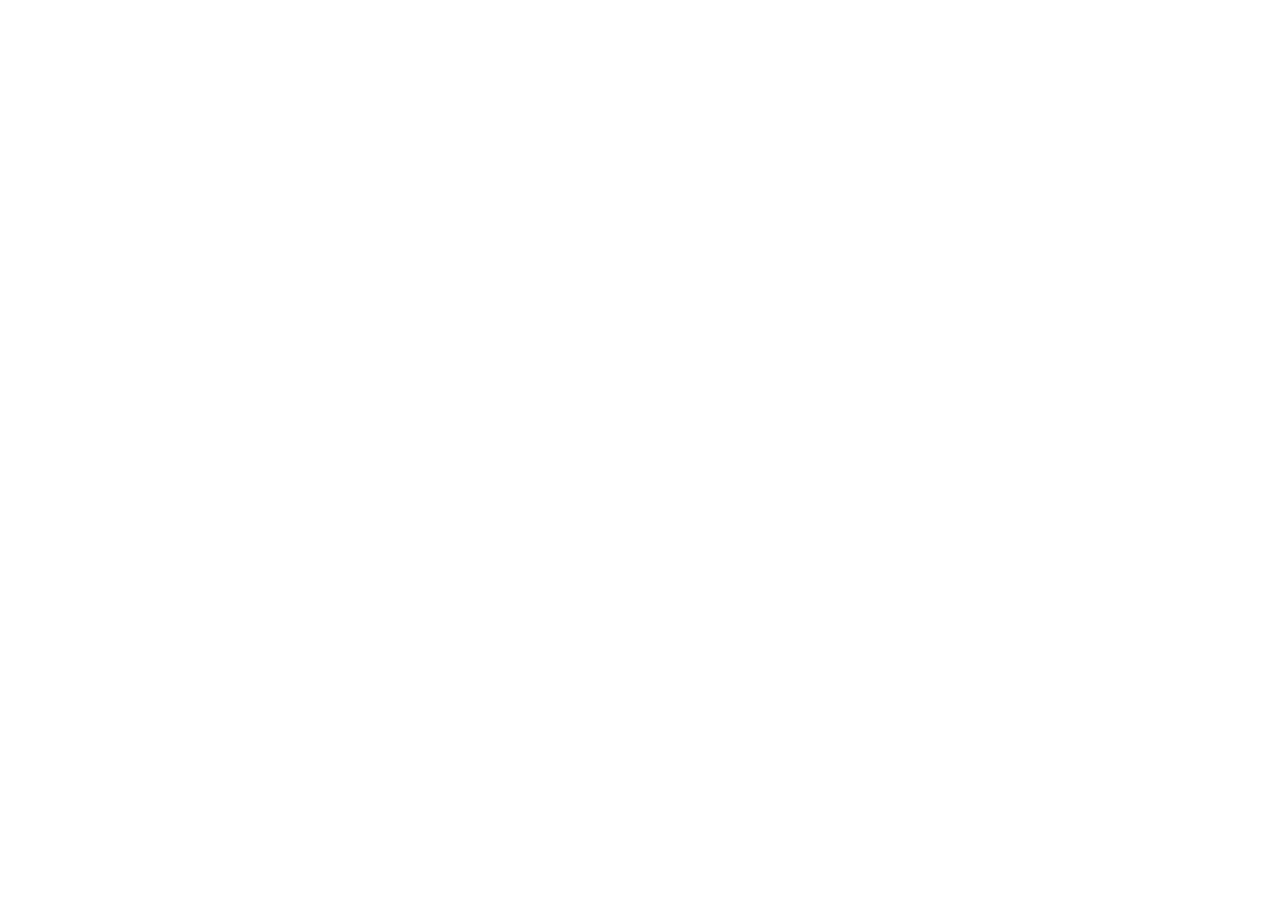
==== pagina/index.html @ 43e7c44c "Fitxers inicials" ====
<!DOCTYPE html>
<html lang="es">
<head>
    <meta charset="UTF-8">
    <meta name="viewport" content="width=device-width, initial-scale=1.0">
    <title>index</title>
    <meta name="description" content="Página principal ">
    <meta name="author" content="Annareina">
    <link rel="stylesheet" href="./css/style.css">
</head>
<body>

    <header>
       
    </header>

    <main class="container">


    </main>

    <footer>
        <p></p>
    </footer>



</body>
</html>
---- pagina/css/style.css ----
* {
    margin: 0;
    padding: 0;
    text-decoration: none;
    list-style: none;
    box-sizing: border-box;
}

.textCeles {
    text-align: center;
}

span {
    color: red;
}

html, body {
    min-height: 100%;
}

body {
    position: relative;
}

html::before {
    content: "";
    position: fixed;
    top: 0;
    left: 0;
    width: 100%;
    height: 100%;
    z-index: -1;
    background-image: url('../img/fondogalaxia.jpg');
    background-size: cover;
    background-position: center;
    background-repeat: no-repeat;
    opacity: 0.2; 
}

.root {
    height: 100vh;
    width: 100vw;
    grid-template-columns: 3fr 1fr;
    grid-template-rows: 1.5fr 1fr 10fr 1.5fr;
}

.header {
    grid-column: 1 / -1;
    grid-row: 1;
    font-size: 200%;
    align-items: center;
    text-decoration: underline;
}

.nav {
    grid-column: 1 / 2;
    grid-row: 2;
}

.nav-list {
    display: flex;
    justify-content: space-around;
    align-items: center;
    height: 100%;
}

.nav-list a {
    color: #333;
    font-weight: bold;
}

.main {
    grid-column: 1 / 2;
    grid-row: 3;
    grid-template-columns: 1fr 1fr;
    grid-template-rows: 1fr 1fr;
    gap: 15px;
    padding: 15px;
}

.card {
    border: 1px solid black;
    display: grid; 
    grid-template-columns: 1fr 2fr;
    grid-template-rows: 1fr;
    border-radius: 8px;
    overflow: hidden;
}

.card-img {
    grid-row: 1;
    grid-column: 1;
    justify-content: center;
    display: flex;
    align-items: center;
}

#jimothy {
    height: 3em;
    width: 3em;
}

.card-text {
    border-left: 1px solid black;
    grid-row: 1;
    grid-column: 2;
    padding: 10px;
    justify-content: center;
}

.aside {
    grid-column: 2;
    grid-row: 2 / 4;
    border-left: 2px solid black;
}

.footer {
    grid-column: 1 / -1;
    grid-row: 4;
    align-items: center;
    justify-content: center;
}

.grid {
    display: grid;
}

.flex {
    display: flex;
}

.flexCol {
    flex-direction: column;
}

.flexRow {
    flex-direction: row;
}

.lis{
  text-align: left; 
}

a:visited{
    background-color: rgb(240, 207, 227);
    color: rgb(128, 0, 81);
}

a:link{
    background-color: rgb(165, 207, 239);
    color: rgb(9, 61, 100);
}

a:hover{
    background-color: rgb(255, 206, 255);
}

a:active{
    background-color: rgb(226, 43, 165);
    color: rgb(255, 188, 239);
}

input:required{
    color: rgb(81, 12, 65);
}

input:optional{
    color: rgb(255, 101, 222);
}

input:checked{
    height: 20px;
    width:  20px;
}

input:focus{
    background-color: rgb(218, 255, 255);
}
/* p:first-child{
    background: linear-gradient(pink, rgb(168, 255, 251));
}

p:first-of-type{
    background: linear-gradient(rgb(90, 192, 235), rgb(63, 42, 117));
}

p:last-child{
    background: linear-gradient(rgb(56, 6, 59), rgb(214, 168, 255));
}

p:nth-child(3){
     background: linear-gradient(rgb(155, 201, 221), rgb(153, 113, 255));
}

p:nth-of-type(2){
     background: linear-gradient(rgb(249, 102, 149), rgb(234, 62, 231));
} */

/* h2::after{
    content: " - recuerda!";
    background: linear-gradient(rgb(254, 165, 255), rgb(203, 243, 250));
    color:rgb(13, 8, 31);
    font-weight: bold;
}

h2::before{
    content: " - olvida!";
    background: linear-gradient(rgb(254, 165, 255), rgb(203, 243, 250));
    color:rgb(13, 8, 31);
    font-weight: bold;
} */

/* p::first-letter{
    font-size: 200%;
    color: darkblue;
} */

/* p::first-line{
    font-size: 200%;
    color: darkblue;
} */

::selection{
    color: rgb(127, 255, 249);
    background-color: darkblue;
}
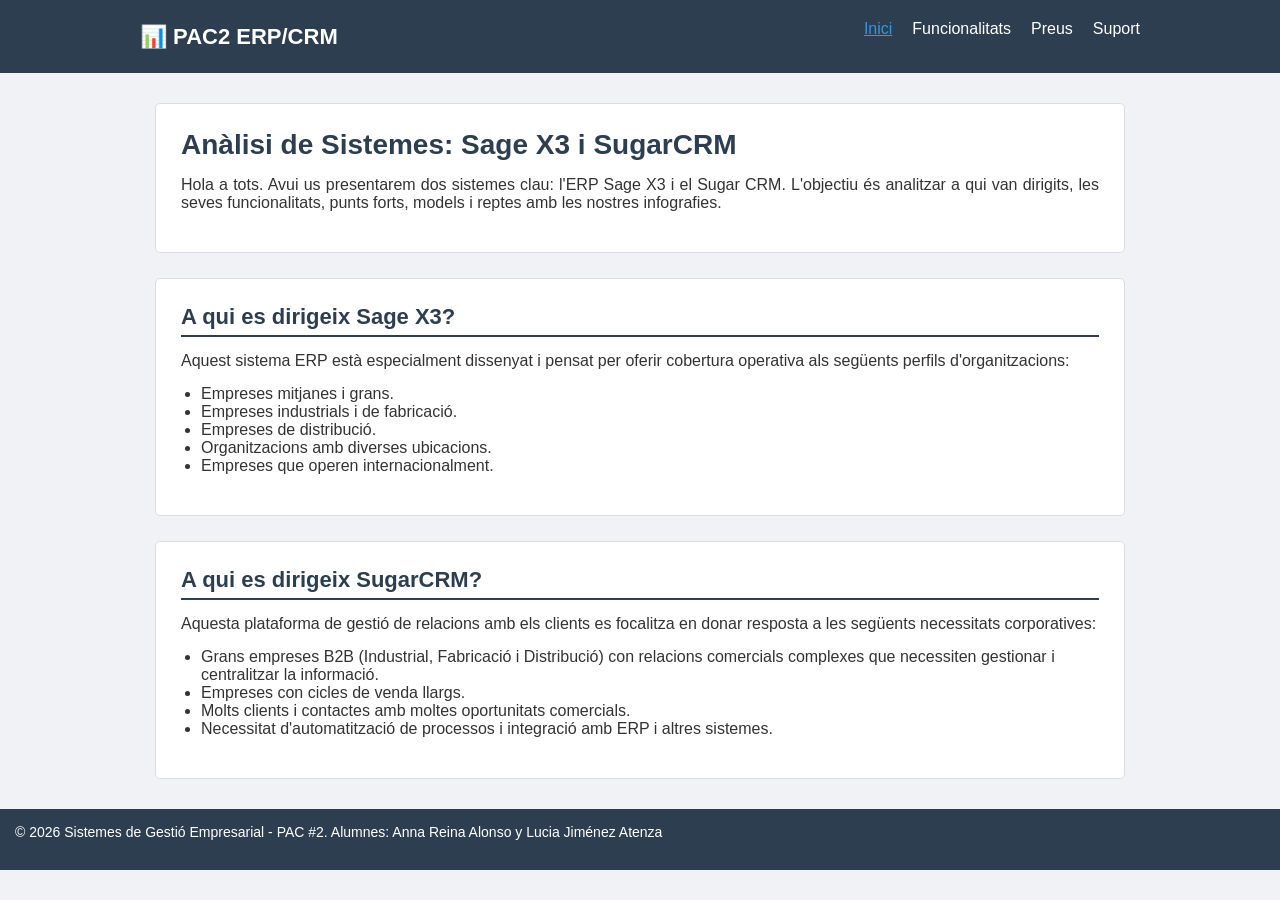
==== commit 4abd2325: "Base de la pagina web" ====
--- a/pagina/index.html
+++ b/pagina/index.html
@@ -1,29 +1,64 @@
 <!DOCTYPE html>
-<html lang="es">
+<html lang="ca">
 <head>
     <meta charset="UTF-8">
     <meta name="viewport" content="width=device-width, initial-scale=1.0">
-    <title>index</title>
-    <meta name="description" content="Página principal ">
-    <meta name="author" content="Annareina">
-    <link rel="stylesheet" href="./css/style.css">
+    <title>Inici - Sage X3 i SugarCRM</title>
+    <link rel="stylesheet" href="css/style.css">
 </head>
 <body>
 
     <header>
-       
+        <div class="header-container">
+            <div class="logo">
+                <span>📊 PAC2 ERP/CRM</span>
+            </div>
+            <nav>
+                <ul>
+                    <li><a href="index.html" class="active">Inici</a></li>
+                    <li><a href="./html/features.html">Funcionalitats</a></li>
+                    <li><a href="./html/pricing.html">Preus</a></li>
+                    <li><a href="./html/support.html">Suport</a></li>
+                </ul>
+            </nav>
+        </div>
     </header>
 
-    <main class="container">
+    <main>
+        <section class="hero">
+            <h1>Anàlisi de Sistemes: Sage X3 i SugarCRM</h1>
+            <p>Hola a tots. Avui us presentarem dos sistemes clau: l'ERP Sage X3 i el Sugar CRM. L'objectiu és analitzar a qui van dirigits, les seves funcionalitats, punts forts, models i reptes amb les nostres infografies.</p>
+        </section>
 
+        <section>
+            <h2>A qui es dirigeix Sage X3?</h2>
+            <p>Aquest sistema ERP està especialment dissenyat i pensat per oferir cobertura operativa als següents perfils d'organitzacions:</p>
+            <ul>
+                <li>Empreses mitjanes i grans.</li>
+                <li>Empreses industrials i de fabricació.</li>
+                <li>Empreses de distribució.</li>
+                <li>Organitzacions amb diverses ubicacions.</li>
+                <li>Empreses que operen internacionalment.</li>
+            </ul>
+        </section>
 
+        <section>
+            <h2>A qui es dirigeix SugarCRM?</h2>
+            <p>Aquesta plataforma de gestió de relacions amb els clients es focalitza en donar resposta a les següents necessitats corporatives:</p>
+            <ul>
+                <li>Grans empreses B2B (Industrial, Fabricació i Distribució) con relacions comercials complexes que necessiten gestionar i centralitzar la informació.</li>
+                <li>Empreses con cicles de venda llargs.</li>
+                <li>Molts clients i contactes amb moltes oportunitats comercials.</li>
+                <li>Necessitat d'automatització de processos i integració amb ERP i altres sistemes.</li>
+            </ul>
+        </section>
     </main>
 
     <footer>
-        <p></p>
+        <p>&copy; 2026 Sistemes de Gestió Empresarial - PAC #2. Alumnes: Anna Reina Alonso y Lucia Jiménez Atenza</p>
     </footer>
-
-
 
 </body>
 </html>
+
+
--- a/pagina/css/style.css
+++ b/pagina/css/style.css
@@ -1,226 +1,231 @@
 * {
     margin: 0;
     padding: 0;
+    box-sizing: border-box;
+}
+
+body {
+    font-family: Arial, sans-serif;
+    background-color: #f0f2f5;
+    color: #333333;
+}
+
+header {
+    background-color: #2c3e50;
+    padding: 20px;
+}
+
+.header-container {
+    display: flex;
+    justify-content: space-between;
+    align-items: center;
+    max-width: 1000px;
+    margin: 0 auto;
+}
+
+.logo {
+    color: #ffffff;
+    font-size: 22px;
+    font-weight: bold;
+}
+
+nav ul {
+    list-style: none;
+    display: flex;
+}
+
+nav ul li {
+    margin-left: 20px;
+}
+
+nav ul li a {
+    color: #ffffff;
     text-decoration: none;
-    list-style: none;
-    box-sizing: border-box;
-}
-
-.textCeles {
+    font-size: 16px;
+}
+
+nav ul li a:hover, nav ul li a.active {
+    color: #3498db;
+    text-decoration: underline;
+}
+
+main {
+    max-width: 1000px;
+    margin: 30px auto;
+    padding: 0 15px;
+}
+
+section {
+    background-color: #ffffff;
+    padding: 25px;
+    margin-bottom: 25px;
+    border: 1px solid #dddddd;
+    border-radius: 5px;
+}
+
+h1 {
+    color: #2c3e50;
+    margin-bottom: 15px;
+    font-size: 28px;
+}
+
+h2 {
+    color: #2c3e50;
+    margin-bottom: 15px;
+    border-bottom: 2px solid #2c3e50;
+    padding-bottom: 5px;
+    font-size: 22px;
+}
+
+h3 {
+    margin-bottom: 10px;
+    color: #34495e;
+}
+
+p {
+    margin-bottom: 15px;
+    text-align: justify;
+}
+
+ul {
+    margin-left: 20px;
+    margin-bottom: 15px;
+}
+
+.grid-2 {
+    display: flex;
+    justify-content: space-between;
+}
+
+.grid-2 > div, .grid-2 .card {
+    width: 48%;
+    background-color: #f9f9f9;
+    padding: 15px;
+    border: 1px solid #e0e0e0;
+    border-radius: 4px;
+}
+
+.grid-3 {
+    display: flex;
+    justify-content: space-between;
+}
+
+.grid-3 .card {
+    width: 31%;
+    background-color: #f9f9f9;
+    padding: 15px;
+    border: 1px solid #e0e0e0;
     text-align: center;
 }
 
-span {
-    color: red;
-}
-
-html, body {
-    min-height: 100%;
-}
-
-body {
-    position: relative;
-}
-
-html::before {
-    content: "";
-    position: fixed;
-    top: 0;
-    left: 0;
+.price-card .price {
+    font-size: 24px;
+    font-weight: bold;
+    color: #e67e22;
+    margin: 10px 0;
+}
+
+.featured {
+    border: 2px solid #3498db !important;
+    background-color: #f0f7fc !important;
+}
+
+.table-container {
     width: 100%;
-    height: 100%;
-    z-index: -1;
-    background-image: url('../img/fondogalaxia.jpg');
-    background-size: cover;
-    background-position: center;
-    background-repeat: no-repeat;
-    opacity: 0.2; 
-}
-
-.root {
-    height: 100vh;
-    width: 100vw;
-    grid-template-columns: 3fr 1fr;
-    grid-template-rows: 1.5fr 1fr 10fr 1.5fr;
-}
-
-.header {
-    grid-column: 1 / -1;
-    grid-row: 1;
-    font-size: 200%;
-    align-items: center;
-    text-decoration: underline;
-}
-
-.nav {
-    grid-column: 1 / 2;
-    grid-row: 2;
-}
-
-.nav-list {
-    display: flex;
-    justify-content: space-around;
-    align-items: center;
-    height: 100%;
-}
-
-.nav-list a {
-    color: #333;
+    overflow-x: auto;
+}
+
+table {
+    width: 100%;
+    border-collapse: collapse;
+    margin-top: 15px;
+}
+
+th, td {
+    border: 1px solid #cccccc;
+    padding: 10px;
+    text-align: left;
+}
+
+th {
+    background-color: #2c3e50;
+    color: #ffffff;
+}
+
+tr:nth-child(even) {
+    background-color: #f2f2f2;
+}
+
+.form-group {
+    margin-bottom: 15px;
+}
+
+.form-group label {
+    display: block;
+    margin-bottom: 5px;
     font-weight: bold;
 }
 
-.main {
-    grid-column: 1 / 2;
-    grid-row: 3;
-    grid-template-columns: 1fr 1fr;
-    grid-template-rows: 1fr 1fr;
-    gap: 15px;
+.form-group input, .form-group textarea {
+    width: 100%;
+    padding: 8px;
+    border: 1px solid #cccccc;
+    border-radius: 4px;
+}
+
+.btn {
+    background-color: #2c3e50;
+    color: #ffffff;
+    padding: 10px 20px;
+    border: none;
+    border-radius: 4px;
+    cursor: pointer;
+}
+
+.btn:hover {
+    background-color: #34495e;
+}
+
+footer {
+    background-color: #2c3e50;
+    color: #ffffff;
+    text-align: center;
     padding: 15px;
-}
-
-.card {
-    border: 1px solid black;
-    display: grid; 
-    grid-template-columns: 1fr 2fr;
-    grid-template-rows: 1fr;
-    border-radius: 8px;
-    overflow: hidden;
-}
-
-.card-img {
-    grid-row: 1;
-    grid-column: 1;
-    justify-content: center;
-    display: flex;
-    align-items: center;
-}
-
-#jimothy {
-    height: 3em;
-    width: 3em;
-}
-
-.card-text {
-    border-left: 1px solid black;
-    grid-row: 1;
-    grid-column: 2;
-    padding: 10px;
-    justify-content: center;
-}
-
-.aside {
-    grid-column: 2;
-    grid-row: 2 / 4;
-    border-left: 2px solid black;
-}
-
-.footer {
-    grid-column: 1 / -1;
-    grid-row: 4;
-    align-items: center;
-    justify-content: center;
-}
-
-.grid {
-    display: grid;
-}
-
-.flex {
-    display: flex;
-}
-
-.flexCol {
-    flex-direction: column;
-}
-
-.flexRow {
-    flex-direction: row;
-}
-
-.lis{
-  text-align: left; 
-}
-
-a:visited{
-    background-color: rgb(240, 207, 227);
-    color: rgb(128, 0, 81);
-}
-
-a:link{
-    background-color: rgb(165, 207, 239);
-    color: rgb(9, 61, 100);
-}
-
-a:hover{
-    background-color: rgb(255, 206, 255);
-}
-
-a:active{
-    background-color: rgb(226, 43, 165);
-    color: rgb(255, 188, 239);
-}
-
-input:required{
-    color: rgb(81, 12, 65);
-}
-
-input:optional{
-    color: rgb(255, 101, 222);
-}
-
-input:checked{
-    height: 20px;
-    width:  20px;
-}
-
-input:focus{
-    background-color: rgb(218, 255, 255);
-}
-/* p:first-child{
-    background: linear-gradient(pink, rgb(168, 255, 251));
-}
-
-p:first-of-type{
-    background: linear-gradient(rgb(90, 192, 235), rgb(63, 42, 117));
-}
-
-p:last-child{
-    background: linear-gradient(rgb(56, 6, 59), rgb(214, 168, 255));
-}
-
-p:nth-child(3){
-     background: linear-gradient(rgb(155, 201, 221), rgb(153, 113, 255));
-}
-
-p:nth-of-type(2){
-     background: linear-gradient(rgb(249, 102, 149), rgb(234, 62, 231));
-} */
-
-/* h2::after{
-    content: " - recuerda!";
-    background: linear-gradient(rgb(254, 165, 255), rgb(203, 243, 250));
-    color:rgb(13, 8, 31);
-    font-weight: bold;
-}
-
-h2::before{
-    content: " - olvida!";
-    background: linear-gradient(rgb(254, 165, 255), rgb(203, 243, 250));
-    color:rgb(13, 8, 31);
-    font-weight: bold;
-} */
-
-/* p::first-letter{
-    font-size: 200%;
-    color: darkblue;
-} */
-
-/* p::first-line{
-    font-size: 200%;
-    color: darkblue;
-} */
-
-::selection{
-    color: rgb(127, 255, 249);
-    background-color: darkblue;
-}
+    margin-top: 30px;
+    font-size: 14px;
+}
+
+@media (max-width: 768px) {
+    .header-container {
+        flex-direction: column;
+        text-align: center;
+    }
+
+    nav ul {
+        flex-direction: column;
+        margin-top: 15px;
+    }
+
+    nav ul li {
+        margin: 5px 0;
+    }
+
+    .grid-2 {
+        flex-direction: column;
+    }
+
+    .grid-2 > div, .grid-2 .card {
+        width: 100%;
+        margin-bottom: 15px;
+    }
+
+    .grid-3 {
+        flex-direction: column;
+    }
+
+    .grid-3 .card {
+        width: 100%;
+        margin-bottom: 15px;
+    }
+}
+
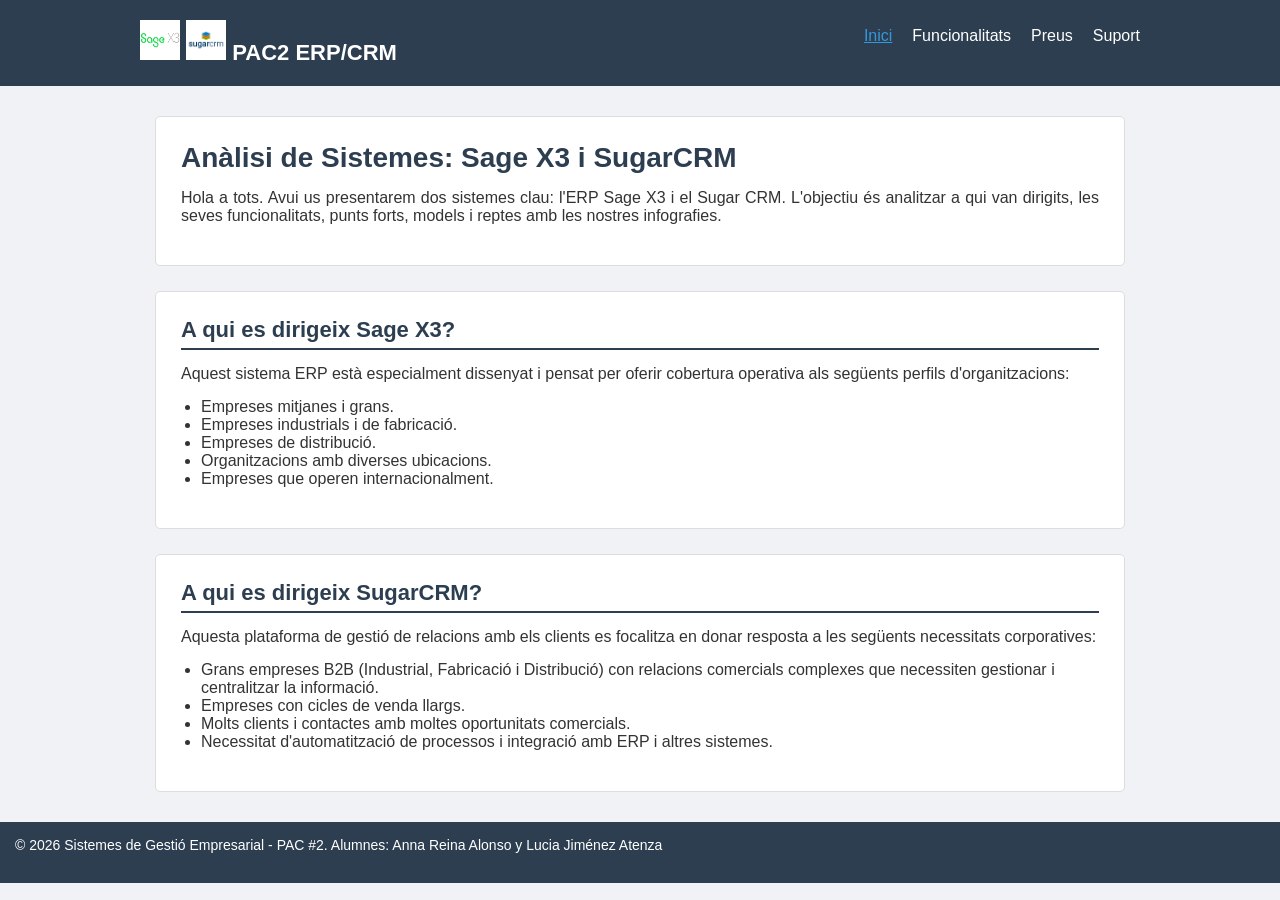
==== commit 1d29a1f6: "actualitzat logos posats" ====
--- a/pagina/index.html
+++ b/pagina/index.html
@@ -11,7 +11,9 @@
     <header>
         <div class="header-container">
             <div class="logo">
-                <span>📊 PAC2 ERP/CRM</span>
+                <img src="img/sagex3.png" alt="Sage X3">
+                <img src="img/sugarcrm.webp" alt="SugarCRM">
+                <span>PAC2 ERP/CRM</span>
             </div>
             <nav>
                 <ul>
--- a/pagina/css/style.css
+++ b/pagina/css/style.css
@@ -21,6 +21,14 @@
     align-items: center;
     max-width: 1000px;
     margin: 0 auto;
+}
+
+.logo img {
+    width: 40px;
+    height: 40px;
+    object-fit: contain;
+    background-color: white;
+
 }
 
 .logo {
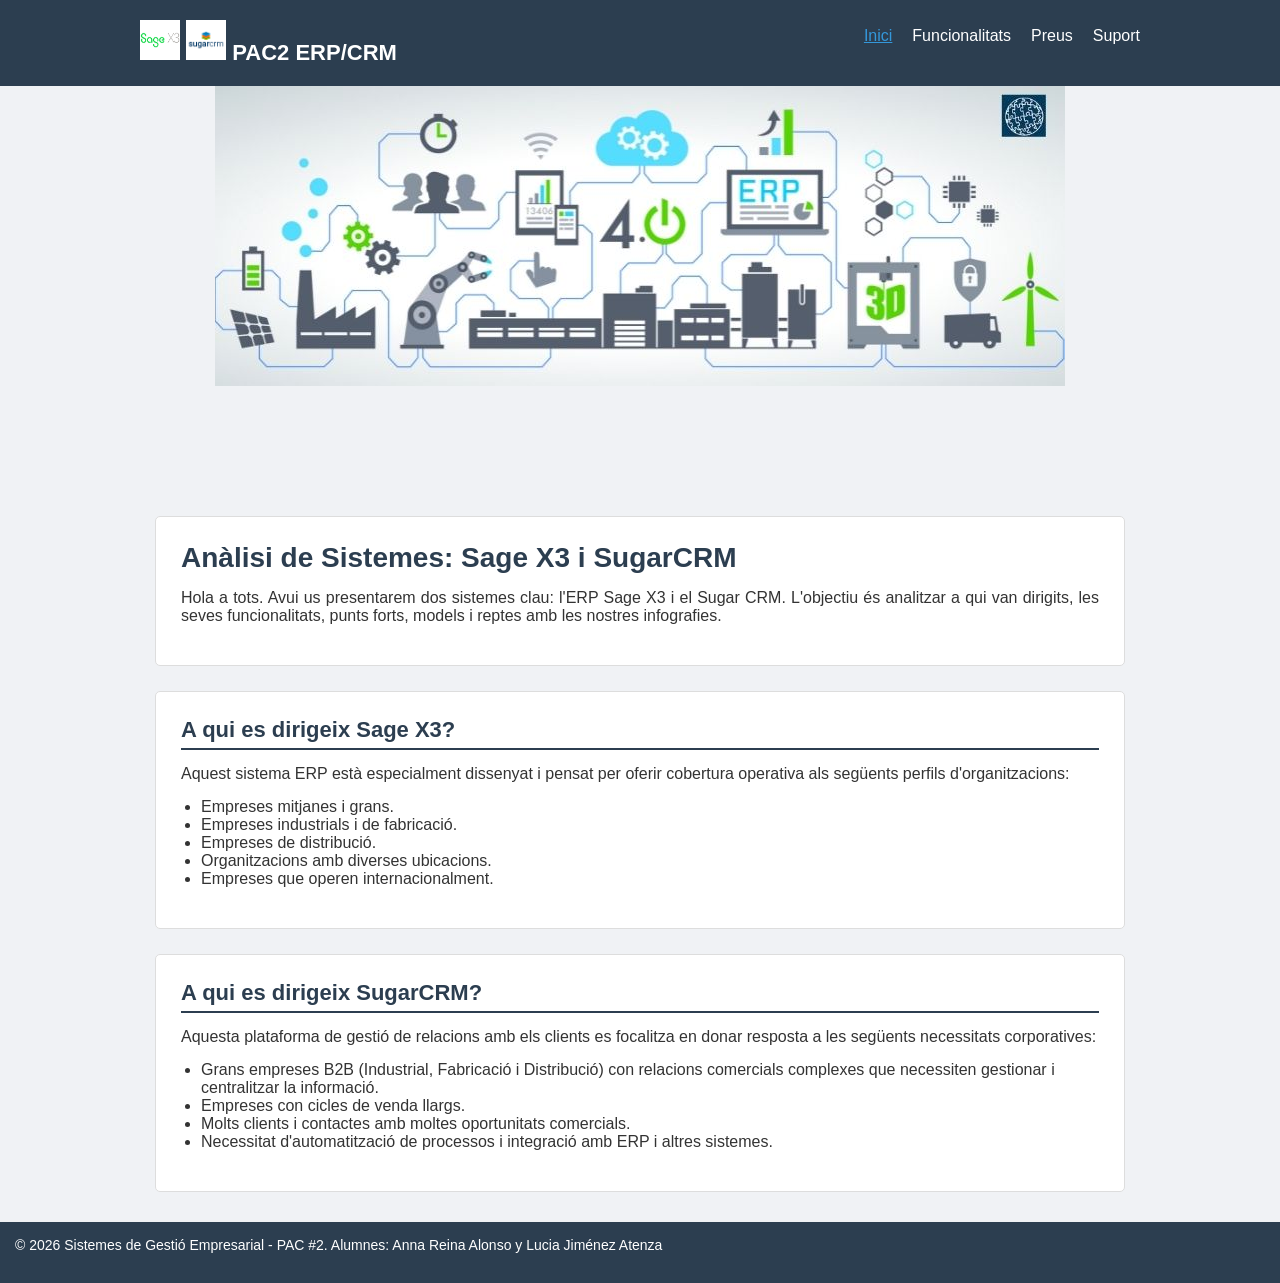
==== commit 1be6f7b1: "actualitzat mapa + fotos" ====
--- a/pagina/index.html
+++ b/pagina/index.html
@@ -1,66 +1,88 @@
-<!DOCTYPE html>
+<!doctype html>
 <html lang="ca">
-<head>
-    <meta charset="UTF-8">
-    <meta name="viewport" content="width=device-width, initial-scale=1.0">
+  <head>
+    <meta charset="UTF-8" />
+    <meta name="viewport" content="width=device-width, initial-scale=1.0" />
     <title>Inici - Sage X3 i SugarCRM</title>
-    <link rel="stylesheet" href="css/style.css">
-</head>
-<body>
-
+    <link rel="stylesheet" href="css/style.css" />
+  </head>
+  <body>
     <header>
-        <div class="header-container">
-            <div class="logo">
-                <img src="img/sagex3.png" alt="Sage X3">
-                <img src="img/sugarcrm.webp" alt="SugarCRM">
-                <span>PAC2 ERP/CRM</span>
-            </div>
-            <nav>
-                <ul>
-                    <li><a href="index.html" class="active">Inici</a></li>
-                    <li><a href="./html/features.html">Funcionalitats</a></li>
-                    <li><a href="./html/pricing.html">Preus</a></li>
-                    <li><a href="./html/support.html">Suport</a></li>
-                </ul>
-            </nav>
+      <div class="header-container">
+        <div class="logo">
+          <img src="img/sagex3.png" alt="Sage X3" />
+          <img src="img/sugarcrm.webp" alt="SugarCRM" />
+          <span>PAC2 ERP/CRM</span>
         </div>
+        <nav>
+          <ul>
+            <li><a href="index.html" class="active">Inici</a></li>
+            <li><a href="./html/features.html">Funcionalitats</a></li>
+            <li><a href="./html/pricing.html">Preus</a></li>
+            <li><a href="./html/support.html">Suport</a></li>
+          </ul>
+        </nav>
+      </div>
     </header>
+    <div class="cajitaimg">
+    <div class="cap-bg">
+      <img src="./img/image.png" alt="imatge" />
+    </div>
+    </div>
 
     <main>
-        <section class="hero">
-            <h1>Anàlisi de Sistemes: Sage X3 i SugarCRM</h1>
-            <p>Hola a tots. Avui us presentarem dos sistemes clau: l'ERP Sage X3 i el Sugar CRM. L'objectiu és analitzar a qui van dirigits, les seves funcionalitats, punts forts, models i reptes amb les nostres infografies.</p>
-        </section>
+      <section class="hero">
+        <h1>Anàlisi de Sistemes: Sage X3 i SugarCRM</h1>
+        <p>
+          Hola a tots. Avui us presentarem dos sistemes clau: l'ERP Sage X3 i el
+          Sugar CRM. L'objectiu és analitzar a qui van dirigits, les seves
+          funcionalitats, punts forts, models i reptes amb les nostres
+          infografies.
+        </p>
+      </section>
 
-        <section>
-            <h2>A qui es dirigeix Sage X3?</h2>
-            <p>Aquest sistema ERP està especialment dissenyat i pensat per oferir cobertura operativa als següents perfils d'organitzacions:</p>
-            <ul>
-                <li>Empreses mitjanes i grans.</li>
-                <li>Empreses industrials i de fabricació.</li>
-                <li>Empreses de distribució.</li>
-                <li>Organitzacions amb diverses ubicacions.</li>
-                <li>Empreses que operen internacionalment.</li>
-            </ul>
-        </section>
+      <section>
+        <h2>A qui es dirigeix Sage X3?</h2>
+        <p>
+          Aquest sistema ERP està especialment dissenyat i pensat per oferir
+          cobertura operativa als següents perfils d'organitzacions:
+        </p>
+        <ul>
+          <li>Empreses mitjanes i grans.</li>
+          <li>Empreses industrials i de fabricació.</li>
+          <li>Empreses de distribució.</li>
+          <li>Organitzacions amb diverses ubicacions.</li>
+          <li>Empreses que operen internacionalment.</li>
+        </ul>
+      </section>
 
-        <section>
-            <h2>A qui es dirigeix SugarCRM?</h2>
-            <p>Aquesta plataforma de gestió de relacions amb els clients es focalitza en donar resposta a les següents necessitats corporatives:</p>
-            <ul>
-                <li>Grans empreses B2B (Industrial, Fabricació i Distribució) con relacions comercials complexes que necessiten gestionar i centralitzar la informació.</li>
-                <li>Empreses con cicles de venda llargs.</li>
-                <li>Molts clients i contactes amb moltes oportunitats comercials.</li>
-                <li>Necessitat d'automatització de processos i integració amb ERP i altres sistemes.</li>
-            </ul>
-        </section>
+      <section>
+        <h2>A qui es dirigeix SugarCRM?</h2>
+        <p>
+          Aquesta plataforma de gestió de relacions amb els clients es focalitza
+          en donar resposta a les següents necessitats corporatives:
+        </p>
+        <ul>
+          <li>
+            Grans empreses B2B (Industrial, Fabricació i Distribució) con
+            relacions comercials complexes que necessiten gestionar i
+            centralitzar la informació.
+          </li>
+          <li>Empreses con cicles de venda llargs.</li>
+          <li>Molts clients i contactes amb moltes oportunitats comercials.</li>
+          <li>
+            Necessitat d'automatització de processos i integració amb ERP i
+            altres sistemes.
+          </li>
+        </ul>
+      </section>
     </main>
 
     <footer>
-        <p>&copy; 2026 Sistemes de Gestió Empresarial - PAC #2. Alumnes: Anna Reina Alonso y Lucia Jiménez Atenza</p>
+      <p>
+        &copy; 2026 Sistemes de Gestió Empresarial - PAC #2. Alumnes: Anna Reina
+        Alonso y Lucia Jiménez Atenza
+      </p>
     </footer>
-
-</body>
+  </body>
 </html>
-
-
--- a/pagina/css/style.css
+++ b/pagina/css/style.css
@@ -1,239 +1,283 @@
 * {
-    margin: 0;
-    padding: 0;
-    box-sizing: border-box;
+  margin: 0;
+  padding: 0;
+  box-sizing: border-box;
 }
 
 body {
-    font-family: Arial, sans-serif;
-    background-color: #f0f2f5;
-    color: #333333;
+  font-family: Arial, sans-serif;
+  background-color: #f0f2f5;
+  color: #333333;
 }
 
 header {
-    background-color: #2c3e50;
-    padding: 20px;
+  background-color: #2c3e50;
+  padding: 20px;
 }
 
 .header-container {
+  display: flex;
+  justify-content: space-between;
+  align-items: center;
+  max-width: 1000px;
+  margin: 0 auto;
+}
+
+.logo img {
+  width: 40px;
+  height: 40px;
+  object-fit: contain;
+  background-color: white;
+}
+
+.logo {
+  color: #ffffff;
+  font-size: 22px;
+  font-weight: bold;
+}
+
+nav ul {
+  list-style: none;
+  display: flex;
+}
+
+nav ul li {
+  margin-left: 20px;
+}
+
+nav ul li a {
+  color: #ffffff;
+  text-decoration: none;
+  font-size: 16px;
+}
+
+nav ul li a:hover,
+nav ul li a.active {
+  color: #3498db;
+  text-decoration: underline;
+}
+
+main {
+  max-width: 1000px;
+  margin: 30px auto;
+  padding: 0 15px;
+}
+
+section {
+  background-color: #ffffff;
+  padding: 25px;
+  margin-bottom: 25px;
+  border: 1px solid #dddddd;
+  border-radius: 5px;
+}
+
+h1 {
+  color: #2c3e50;
+  margin-bottom: 15px;
+  font-size: 28px;
+}
+
+h2 {
+  color: #2c3e50;
+  margin-bottom: 15px;
+  border-bottom: 2px solid #2c3e50;
+  padding-bottom: 5px;
+  font-size: 22px;
+}
+
+h3 {
+  margin-bottom: 10px;
+  color: #34495e;
+}
+
+p {
+  margin-bottom: 15px;
+  text-align: justify;
+}
+
+ul {
+  margin-left: 20px;
+  margin-bottom: 15px;
+}
+
+.grid-2 {
+  display: flex;
+  justify-content: space-between;
+}
+
+.grid-2 > div,
+.grid-2 .card {
+  width: 48%;
+  background-color: #f9f9f9;
+  padding: 15px;
+  border: 1px solid #e0e0e0;
+  border-radius: 4px;
+}
+
+.grid-3 {
+  display: flex;
+  justify-content: space-between;
+}
+
+.grid-3 .card {
+  width: 31%;
+  background-color: #f9f9f9;
+  padding: 15px;
+  border: 1px solid #e0e0e0;
+  text-align: center;
+}
+
+.price-card .price {
+  font-size: 24px;
+  font-weight: bold;
+  color: #e67e22;
+  margin: 10px 0;
+}
+
+.featured {
+  border: 2px solid #3498db !important;
+  background-color: #f0f7fc !important;
+}
+
+.table-container {
+  width: 100%;
+  overflow-x: auto;
+}
+
+table {
+  width: 100%;
+  border-collapse: collapse;
+  margin-top: 15px;
+}
+
+th,
+td {
+  border: 1px solid #cccccc;
+  padding: 10px;
+  text-align: left;
+}
+
+th {
+  background-color: #2c3e50;
+  color: #ffffff;
+}
+
+tr:nth-child(even) {
+  background-color: #f2f2f2;
+}
+
+.form-group {
+  margin-bottom: 15px;
+}
+
+.form-group label {
+  display: block;
+  margin-bottom: 5px;
+  font-weight: bold;
+}
+
+.form-group input,
+.form-group textarea {
+  width: 100%;
+  padding: 8px;
+  border: 1px solid #cccccc;
+  border-radius: 4px;
+}
+
+.btn {
+  background-color: #2c3e50;
+  color: #ffffff;
+  padding: 10px 20px;
+  border: none;
+  border-radius: 4px;
+  cursor: pointer;
+}
+
+.btn:hover {
+  background-color: #34495e;
+}
+
+footer {
+  background-color: #2c3e50;
+  color: #ffffff;
+  text-align: center;
+  padding: 15px;
+  margin-top: 30px;
+  font-size: 14px;
+}
+
+
+.cajitaimg{
     display: flex;
-    justify-content: space-between;
+    flex-direction: column;
     align-items: center;
-    max-width: 1000px;
-    margin: 0 auto;
-}
-
-.logo img {
-    width: 40px;
-    height: 40px;
-    object-fit: contain;
-    background-color: white;
-
-}
-
-.logo {
-    color: #ffffff;
-    font-size: 22px;
-    font-weight: bold;
-}
-
-nav ul {
-    list-style: none;
+}
+
+.cap-bg {
+    
+    width: auto;
+    height: 400px;
+    
+}
+
+@media (max-width: 768px) {
+  .header-container {
+    flex-direction: column;
+    text-align: center;
+  }
+
+  nav ul {
+    flex-direction: column;
+    margin-top: 15px;
+  }
+
+  nav ul li {
+    margin: 5px 0;
+  }
+
+  .grid-2 {
+    flex-direction: column;
+  }
+
+  .grid-2 > div,
+  .grid-2 .card {
+    width: 100%;
+    margin-bottom: 15px;
+  }
+
+  .grid-3 {
+    flex-direction: column;
+  }
+
+  .grid-3 .card {
+    width: 100%;
+    margin-bottom: 15px;
+  }
+
+  #mapa {
+    width: 100%;
+    height: 300px;
+    border-radius: 8px;
+    overflow: hidden;
+  }
+
+  #mapa iframe {
+    width: 100%;
+    height: 100%;
+    border: 0;
+  }
+
+.cajitaimg{
     display: flex;
-}
-
-nav ul li {
-    margin-left: 20px;
-}
-
-nav ul li a {
-    color: #ffffff;
-    text-decoration: none;
-    font-size: 16px;
-}
-
-nav ul li a:hover, nav ul li a.active {
-    color: #3498db;
-    text-decoration: underline;
-}
-
-main {
-    max-width: 1000px;
-    margin: 30px auto;
-    padding: 0 15px;
-}
-
-section {
-    background-color: #ffffff;
-    padding: 25px;
-    margin-bottom: 25px;
-    border: 1px solid #dddddd;
-    border-radius: 5px;
-}
-
-h1 {
-    color: #2c3e50;
-    margin-bottom: 15px;
-    font-size: 28px;
-}
-
-h2 {
-    color: #2c3e50;
-    margin-bottom: 15px;
-    border-bottom: 2px solid #2c3e50;
-    padding-bottom: 5px;
-    font-size: 22px;
-}
-
-h3 {
-    margin-bottom: 10px;
-    color: #34495e;
-}
-
-p {
-    margin-bottom: 15px;
-    text-align: justify;
-}
-
-ul {
-    margin-left: 20px;
-    margin-bottom: 15px;
-}
-
-.grid-2 {
-    display: flex;
-    justify-content: space-between;
-}
-
-.grid-2 > div, .grid-2 .card {
-    width: 48%;
-    background-color: #f9f9f9;
-    padding: 15px;
-    border: 1px solid #e0e0e0;
-    border-radius: 4px;
-}
-
-.grid-3 {
-    display: flex;
-    justify-content: space-between;
-}
-
-.grid-3 .card {
-    width: 31%;
-    background-color: #f9f9f9;
-    padding: 15px;
-    border: 1px solid #e0e0e0;
-    text-align: center;
-}
-
-.price-card .price {
-    font-size: 24px;
-    font-weight: bold;
-    color: #e67e22;
-    margin: 10px 0;
-}
-
-.featured {
-    border: 2px solid #3498db !important;
-    background-color: #f0f7fc !important;
-}
-
-.table-container {
-    width: 100%;
-    overflow-x: auto;
-}
-
-table {
-    width: 100%;
-    border-collapse: collapse;
-    margin-top: 15px;
-}
-
-th, td {
-    border: 1px solid #cccccc;
-    padding: 10px;
-    text-align: left;
-}
-
-th {
-    background-color: #2c3e50;
-    color: #ffffff;
-}
-
-tr:nth-child(even) {
-    background-color: #f2f2f2;
-}
-
-.form-group {
-    margin-bottom: 15px;
-}
-
-.form-group label {
-    display: block;
-    margin-bottom: 5px;
-    font-weight: bold;
-}
-
-.form-group input, .form-group textarea {
-    width: 100%;
-    padding: 8px;
-    border: 1px solid #cccccc;
-    border-radius: 4px;
-}
-
-.btn {
-    background-color: #2c3e50;
-    color: #ffffff;
-    padding: 10px 20px;
-    border: none;
-    border-radius: 4px;
-    cursor: pointer;
-}
-
-.btn:hover {
-    background-color: #34495e;
-}
-
-footer {
-    background-color: #2c3e50;
-    color: #ffffff;
-    text-align: center;
-    padding: 15px;
-    margin-top: 30px;
-    font-size: 14px;
-}
-
-@media (max-width: 768px) {
-    .header-container {
-        flex-direction: column;
-        text-align: center;
-    }
-
-    nav ul {
-        flex-direction: column;
-        margin-top: 15px;
-    }
-
-    nav ul li {
-        margin: 5px 0;
-    }
-
-    .grid-2 {
-        flex-direction: column;
-    }
-
-    .grid-2 > div, .grid-2 .card {
-        width: 100%;
-        margin-bottom: 15px;
-    }
-
-    .grid-3 {
-        flex-direction: column;
-    }
-
-    .grid-3 .card {
-        width: 100%;
-        margin-bottom: 15px;
-    }
-}
-
+    flex-direction: column;
+    align-items: center;
+}
+
+.cap-bg {
+    
+    width: auto;
+    height: 400px;
+    
+}
+
+}
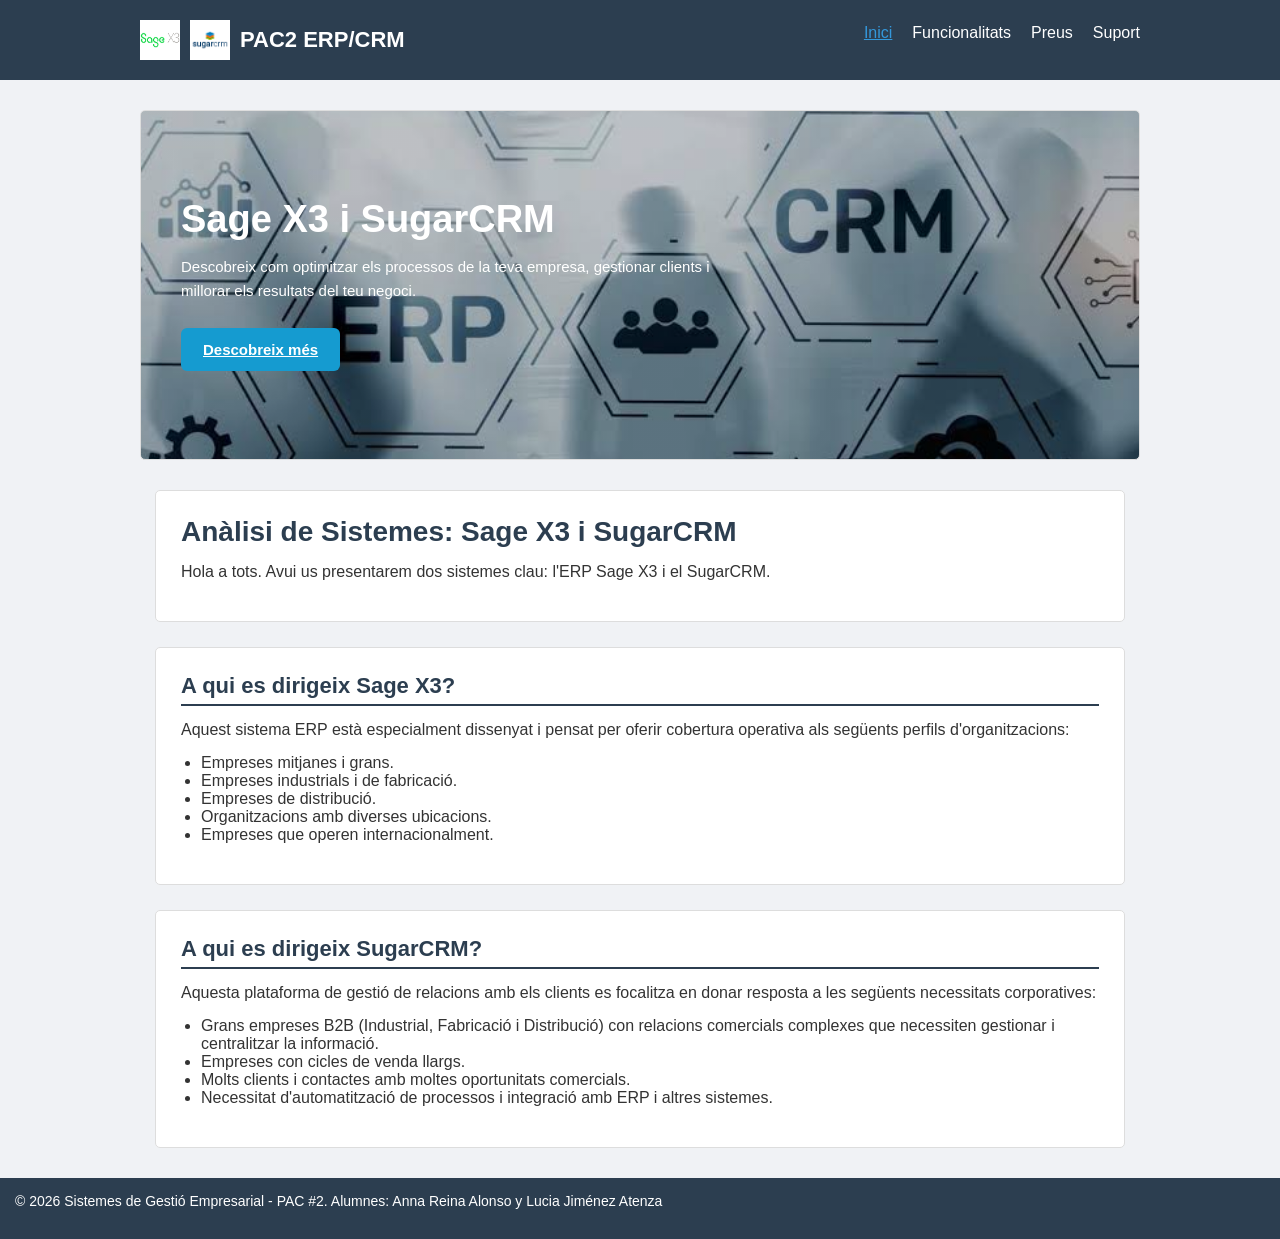
==== commit 93b27796: "index acabat" ====
--- a/pagina/index.html
+++ b/pagina/index.html
@@ -24,22 +24,31 @@
         </nav>
       </div>
     </header>
-    <div class="cajitaimg">
-    <div class="cap-bg">
-      <img src="./img/image.png" alt="imatge" />
-    </div>
-    </div>
 
-    <main>
-      <section class="hero">
-        <h1>Anàlisi de Sistemes: Sage X3 i SugarCRM</h1>
-        <p>
-          Hola a tots. Avui us presentarem dos sistemes clau: l'ERP Sage X3 i el
-          Sugar CRM. L'objectiu és analitzar a qui van dirigits, les seves
-          funcionalitats, punts forts, models i reptes amb les nostres
-          infografies.
-        </p>
-      </section>
+<section class="hero">
+  <div class="hero-content">
+    <h1>Sage X3 i SugarCRM</h1>
+
+    <p>
+      Descobreix com optimitzar els processos de la teva empresa,
+      gestionar clients i millorar els resultats del teu negoci.
+    </p>
+
+    <a href="./html/features.html" class="hero-button">
+      Descobreix més
+    </a>
+  </div>
+</section>
+
+<main>
+  <section class="intro">
+    <h1>Anàlisi de Sistemes: Sage X3 i SugarCRM</h1>
+    <p>
+      Hola a tots. Avui us presentarem dos sistemes clau:
+      l'ERP Sage X3 i el SugarCRM.
+    </p>
+  </section>
+
 
       <section>
         <h2>A qui es dirigeix Sage X3?</h2>
--- a/pagina/css/style.css
+++ b/pagina/css/style.css
@@ -13,6 +13,8 @@
 header {
   background-color: #2c3e50;
   padding: 20px;
+  align-items: center; 
+
 }
 
 .header-container {
@@ -34,6 +36,9 @@
   color: #ffffff;
   font-size: 22px;
   font-weight: bold;
+  display: flex;
+  align-items: center;
+  gap: 10px;
 }
 
 nav ul {
@@ -207,18 +212,67 @@
 }
 
 
-.cajitaimg{
+.hero {
+    width: calc(100% - 30px);
+    max-width: 1000px;
+    height: 350px;
+
+    margin: 30px auto;
+    padding: 40px;
+
+    background-image:
+        linear-gradient(
+            rgba(0, 0, 0, 0.20),
+            rgba(0, 0, 0, 0.20)
+        ),
+        url("../img/image.png");
+
+    background-size: cover;
+    background-position: center;
+    background-repeat: no-repeat;
+
     display: flex;
-    flex-direction: column;
     align-items: center;
-}
-
-.cap-bg {
-    
-    width: auto;
-    height: 400px;
-    
-}
+
+    border: 1px solid #dddddd;
+    border-radius: 5px;
+}
+
+.hero-content {
+    max-width: 550px;
+    color: white;
+}
+
+.hero-content h1 {
+    color: white;
+    font-size: 38px;
+    line-height: 1.1;
+    margin-bottom: 15px;
+}
+
+.hero-content p {
+    color: white;
+    font-size: 15px;
+    line-height: 1.6;
+    margin-bottom: 25px;
+    text-align: left;
+}
+
+.hero-button {
+    display: inline-block;
+    background-color: #159bd0;
+    color: #ffffff;
+    padding: 13px 22px;
+    border-radius: 6px;
+    font-weight: bold;
+    font-size: 15px;
+    border: none;
+    cursor: pointer;
+}
+
+
+
+
 
 @media (max-width: 768px) {
   .header-container {
@@ -267,17 +321,4 @@
     border: 0;
   }
 
-.cajitaimg{
-    display: flex;
-    flex-direction: column;
-    align-items: center;
-}
-
-.cap-bg {
-    
-    width: auto;
-    height: 400px;
-    
-}
-
-}
+}
